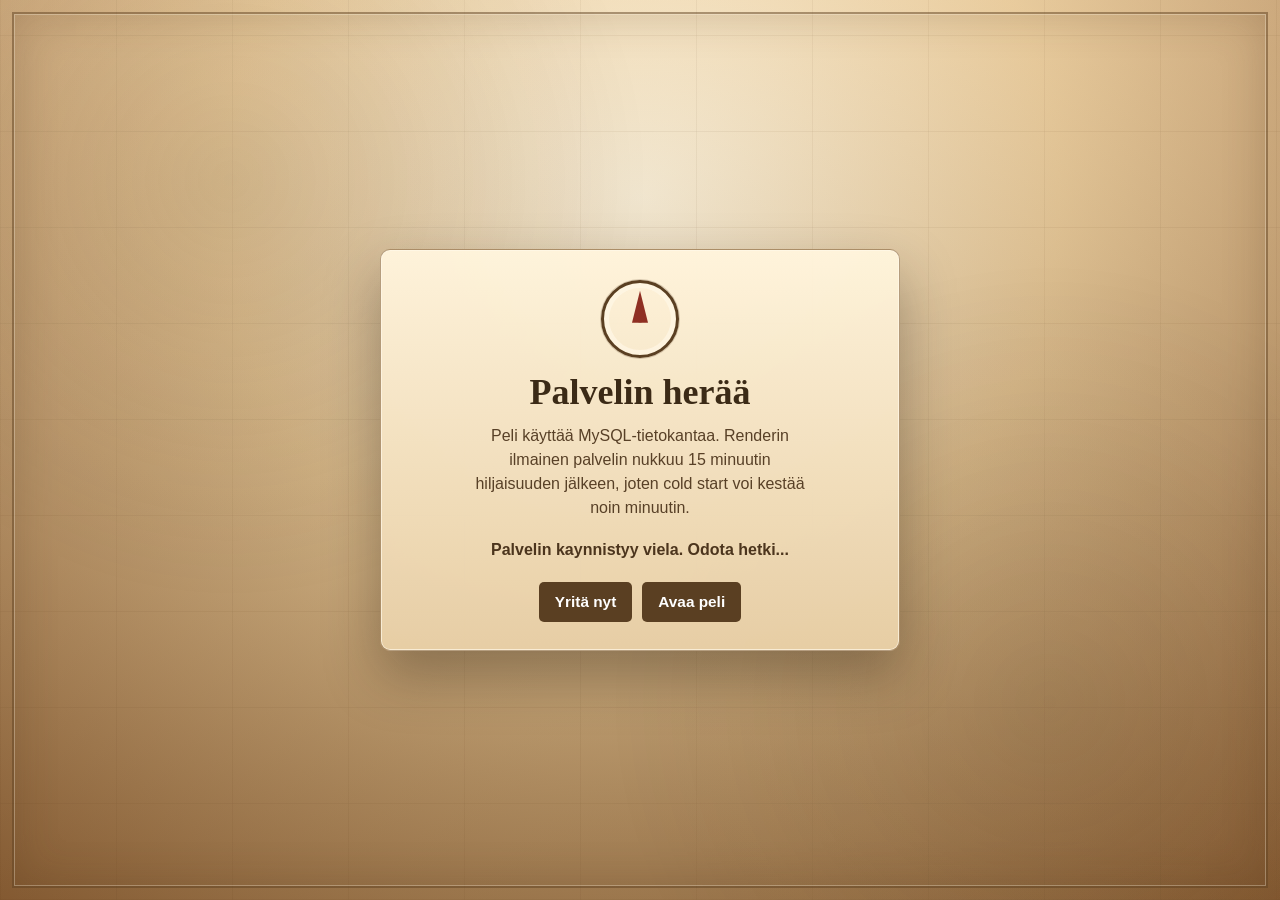
==== static-loader/index.html @ ec68cbc7 "Add static cold start loader" ====
<!DOCTYPE html>
<html lang="fi">
<head>
    <meta charset="UTF-8">
    <meta name="viewport" content="width=device-width, initial-scale=1.0">
    <title>Kristoffer Kolumbuksen jaljilla - lataus</title>
    <script src="./config.js"></script>
    <style>
        :root {
            --ink: #3b2a16;
            --paper: #f4e4c4;
            --paper-strong: #fff2d4;
            --brown: #5a3f22;
            --red: #8f2f23;
        }

        * {
            box-sizing: border-box;
        }

        body {
            min-height: 100svh;
            margin: 0;
            display: grid;
            place-items: center;
            padding: 24px;
            font-family: Georgia, "Times New Roman", serif;
            color: var(--ink);
            background:
                linear-gradient(180deg, rgba(255, 248, 232, 0.18), rgba(69, 46, 24, 0.28)),
                radial-gradient(circle at 50% 22%, #fbf0d8 0%, #e4c28d 44%, #9b6a3b 100%);
            overflow: hidden;
        }

        body::before,
        body::after {
            content: "";
            position: fixed;
            inset: 0;
            pointer-events: none;
        }

        body::before {
            background:
                repeating-linear-gradient(0deg, rgba(84, 56, 29, 0.07) 0 1px, transparent 1px 96px),
                repeating-linear-gradient(90deg, rgba(84, 56, 29, 0.06) 0 1px, transparent 1px 116px),
                radial-gradient(circle at 18% 20%, rgba(76, 49, 24, 0.13), transparent 34%),
                radial-gradient(circle at 82% 78%, rgba(76, 49, 24, 0.13), transparent 36%);
            opacity: 0.88;
        }

        body::after {
            inset: 12px;
            border: 2px solid rgba(96, 66, 35, 0.5);
            box-shadow:
                inset 0 0 0 1px rgba(255, 248, 232, 0.3),
                inset 0 0 44px rgba(84, 56, 29, 0.22);
        }

        main {
            position: relative;
            z-index: 1;
            width: min(92vw, 520px);
            padding: 30px 32px 28px;
            border: 1px solid rgba(116, 82, 44, 0.52);
            border-radius: 10px;
            background:
                linear-gradient(180deg, rgba(255, 244, 220, 0.97), rgba(232, 207, 166, 0.97));
            text-align: center;
            box-shadow:
                inset 0 0 0 1px rgba(255, 248, 232, 0.7),
                0 24px 54px rgba(36, 24, 13, 0.34);
        }

        .compass {
            width: 78px;
            height: 78px;
            margin: 0 auto 16px;
            border: 3px solid var(--brown);
            border-radius: 50%;
            position: relative;
            box-shadow:
                inset 0 0 0 5px rgba(255, 248, 232, 0.66),
                0 0 0 1px rgba(73, 48, 24, 0.2);
            animation: spin 1.35s linear infinite;
        }

        .compass::before,
        .compass::after {
            content: "";
            position: absolute;
            left: 50%;
            top: 50%;
        }

        .compass::before {
            width: 7px;
            height: 7px;
            border-radius: 50%;
            background: var(--brown);
            transform: translate(-50%, -50%);
        }

        .compass::after {
            width: 0;
            height: 0;
            border-left: 8px solid transparent;
            border-right: 8px solid transparent;
            border-bottom: 32px solid var(--red);
            transform: translate(-50%, -88%);
        }

        h1 {
            margin: 0;
            font-size: clamp(1.7rem, 6vw, 2.25rem);
            line-height: 1.05;
            letter-spacing: 0;
        }

        p {
            margin: 12px auto 0;
            max-width: 38ch;
            color: #584027;
            font-family: "Segoe UI", Tahoma, Geneva, Verdana, sans-serif;
            font-size: 1rem;
            line-height: 1.5;
        }

        .status {
            min-height: 1.5em;
            margin-top: 18px;
            font-weight: 700;
            color: #4c351d;
        }

        .actions {
            display: flex;
            justify-content: center;
            gap: 10px;
            flex-wrap: wrap;
            margin-top: 20px;
        }

        button,
        a {
            appearance: none;
            border: 0;
            border-radius: 5px;
            background: var(--brown);
            color: #ffffff;
            padding: 11px 16px;
            font: 700 0.96rem "Segoe UI", Tahoma, Geneva, Verdana, sans-serif;
            text-decoration: none;
            cursor: pointer;
        }

        button:hover,
        a:hover {
            background: #74542f;
        }

        @keyframes spin {
            to {
                transform: rotate(360deg);
            }
        }

        @media (prefers-reduced-motion: reduce) {
            .compass {
                animation: none;
            }
        }

        @media (max-width: 520px) {
            body {
                padding: 16px;
            }

            body::after {
                inset: 7px;
                border-width: 1px;
            }

            main {
                padding: 26px 20px 24px;
            }
        }
    </style>
</head>
<body>
    <main>
        <div class="compass" aria-hidden="true"></div>
        <h1>Palvelin her&auml;&auml;</h1>
        <p>Peli k&auml;ytt&auml;&auml; MySQL-tietokantaa. Renderin ilmainen palvelin nukkuu 15 minuutin hiljaisuuden j&auml;lkeen, joten cold start voi kest&auml;&auml; noin minuutin.</p>
        <p class="status" id="status" role="status" aria-live="polite">Yhdistet&auml;&auml;n peliin...</p>
        <div class="actions">
            <button type="button" id="retryButton">Yrit&auml; nyt</button>
            <a id="directLink" href="#">Avaa peli</a>
        </div>
    </main>

    <script>
        (function () {
            var config = window.KOLUMBUS_LOADER_CONFIG || {};
            var params = new URLSearchParams(window.location.search);
            var backendOrigin = (params.get("backend") || config.backendOrigin || "").replace(/\/+$/, "");
            var appPath = params.get("next") || config.appPath || "/";
            var healthPath = config.healthPath || "/healthz";
            var statusEl = document.getElementById("status");
            var retryButton = document.getElementById("retryButton");
            var directLink = document.getElementById("directLink");
            var attempt = 0;
            var retryTimer = null;

            if (!backendOrigin) {
                statusEl.textContent = "Backendin osoite puuttuu config.js-tiedostosta.";
                retryButton.disabled = true;
                directLink.style.display = "none";
                return;
            }

            function normalizePath(path) {
                if (!path || path.charAt(0) !== "/") return "/";
                return path;
            }

            function appUrl() {
                return backendOrigin + normalizePath(appPath);
            }

            function healthUrl() {
                var separator = healthPath.indexOf("?") === -1 ? "?" : "&";
                return backendOrigin + healthPath + separator + "t=" + Date.now();
            }

            function setStatus(text) {
                statusEl.textContent = text;
            }

            function scheduleRetry() {
                clearTimeout(retryTimer);
                var delay = Math.min(5000, 1100 + attempt * 350);
                retryTimer = setTimeout(checkBackend, delay);
            }

            function goToGame() {
                setStatus("Palvelin on valmiina. Avataan peli...");
                window.location.replace(appUrl());
            }

            function checkBackend() {
                attempt += 1;
                setStatus("Heratellaan palvelinta... yritys " + attempt);

                fetch(healthUrl(), {
                    method: "GET",
                    cache: "no-store",
                    mode: "cors",
                    headers: {
                        "Accept": "application/json"
                    }
                })
                    .then(function (response) {
                        if (!response.ok) {
                            throw new Error("Health check returned " + response.status);
                        }
                        return response.json();
                    })
                    .then(function (data) {
                        if (!data || data.ok !== true) {
                            throw new Error("Unexpected health response");
                        }
                        goToGame();
                    })
                    .catch(function () {
                        setStatus("Palvelin kaynnistyy viela. Odota hetki...");
                        scheduleRetry();
                    });
            }

            retryButton.addEventListener("click", function () {
                clearTimeout(retryTimer);
                checkBackend();
            });

            directLink.href = appUrl();
            checkBackend();
        }());
    </script>
</body>
</html>
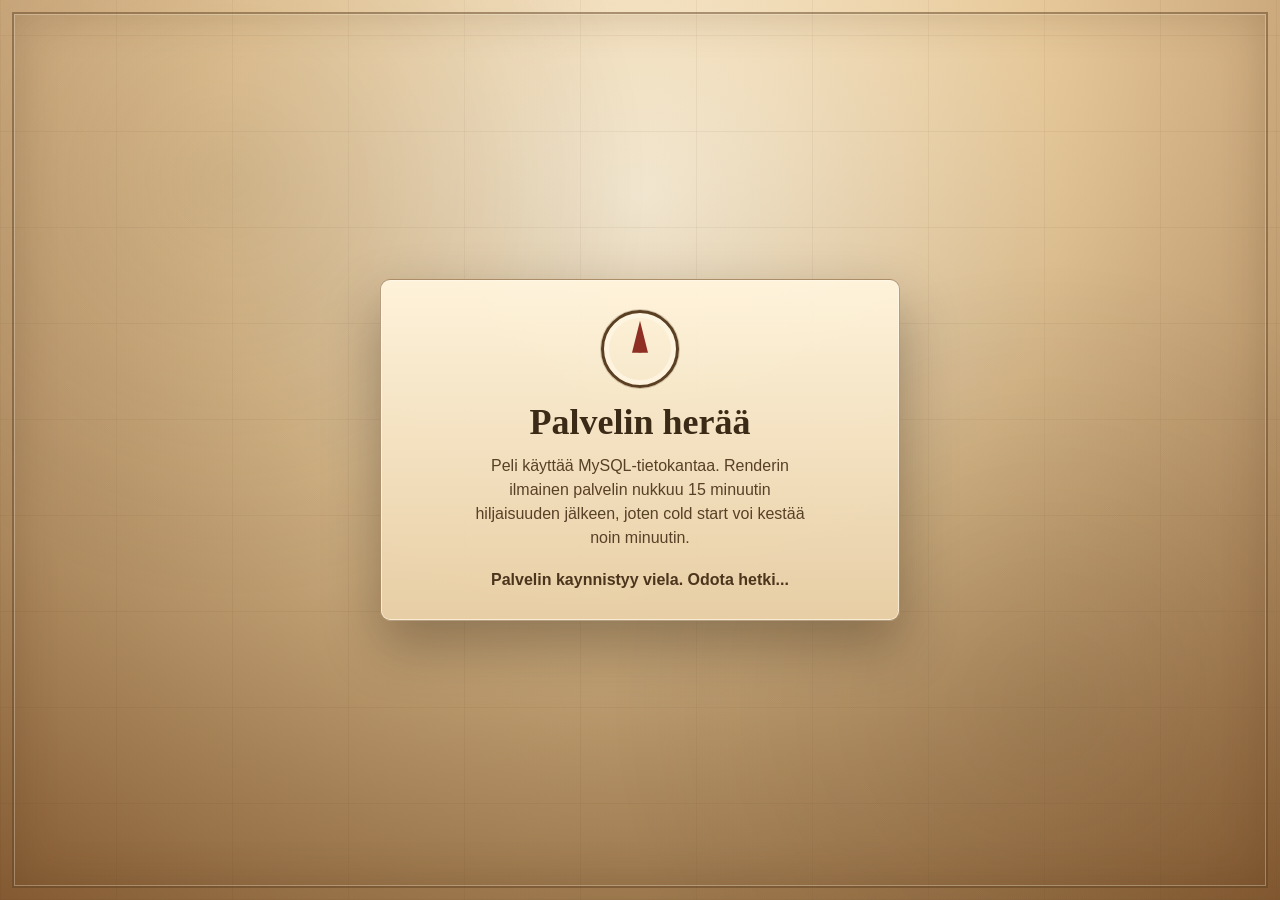
==== commit bfc5b4ad: "Remove loader action buttons" ====
--- a/static-loader/index.html
+++ b/static-loader/index.html
@@ -133,32 +133,6 @@
             color: #4c351d;
         }
 
-        .actions {
-            display: flex;
-            justify-content: center;
-            gap: 10px;
-            flex-wrap: wrap;
-            margin-top: 20px;
-        }
-
-        button,
-        a {
-            appearance: none;
-            border: 0;
-            border-radius: 5px;
-            background: var(--brown);
-            color: #ffffff;
-            padding: 11px 16px;
-            font: 700 0.96rem "Segoe UI", Tahoma, Geneva, Verdana, sans-serif;
-            text-decoration: none;
-            cursor: pointer;
-        }
-
-        button:hover,
-        a:hover {
-            background: #74542f;
-        }
-
         @keyframes spin {
             to {
                 transform: rotate(360deg);
@@ -193,10 +167,6 @@
         <h1>Palvelin her&auml;&auml;</h1>
         <p>Peli k&auml;ytt&auml;&auml; MySQL-tietokantaa. Renderin ilmainen palvelin nukkuu 15 minuutin hiljaisuuden j&auml;lkeen, joten cold start voi kest&auml;&auml; noin minuutin.</p>
         <p class="status" id="status" role="status" aria-live="polite">Yhdistet&auml;&auml;n peliin...</p>
-        <div class="actions">
-            <button type="button" id="retryButton">Yrit&auml; nyt</button>
-            <a id="directLink" href="#">Avaa peli</a>
-        </div>
     </main>
 
     <script>
@@ -207,15 +177,11 @@
             var appPath = params.get("next") || config.appPath || "/";
             var healthPath = config.healthPath || "/healthz";
             var statusEl = document.getElementById("status");
-            var retryButton = document.getElementById("retryButton");
-            var directLink = document.getElementById("directLink");
             var attempt = 0;
             var retryTimer = null;
 
             if (!backendOrigin) {
                 statusEl.textContent = "Backendin osoite puuttuu config.js-tiedostosta.";
-                retryButton.disabled = true;
-                directLink.style.display = "none";
                 return;
             }
 
@@ -278,12 +244,6 @@
                     });
             }
 
-            retryButton.addEventListener("click", function () {
-                clearTimeout(retryTimer);
-                checkBackend();
-            });
-
-            directLink.href = appUrl();
             checkBackend();
         }());
     </script>
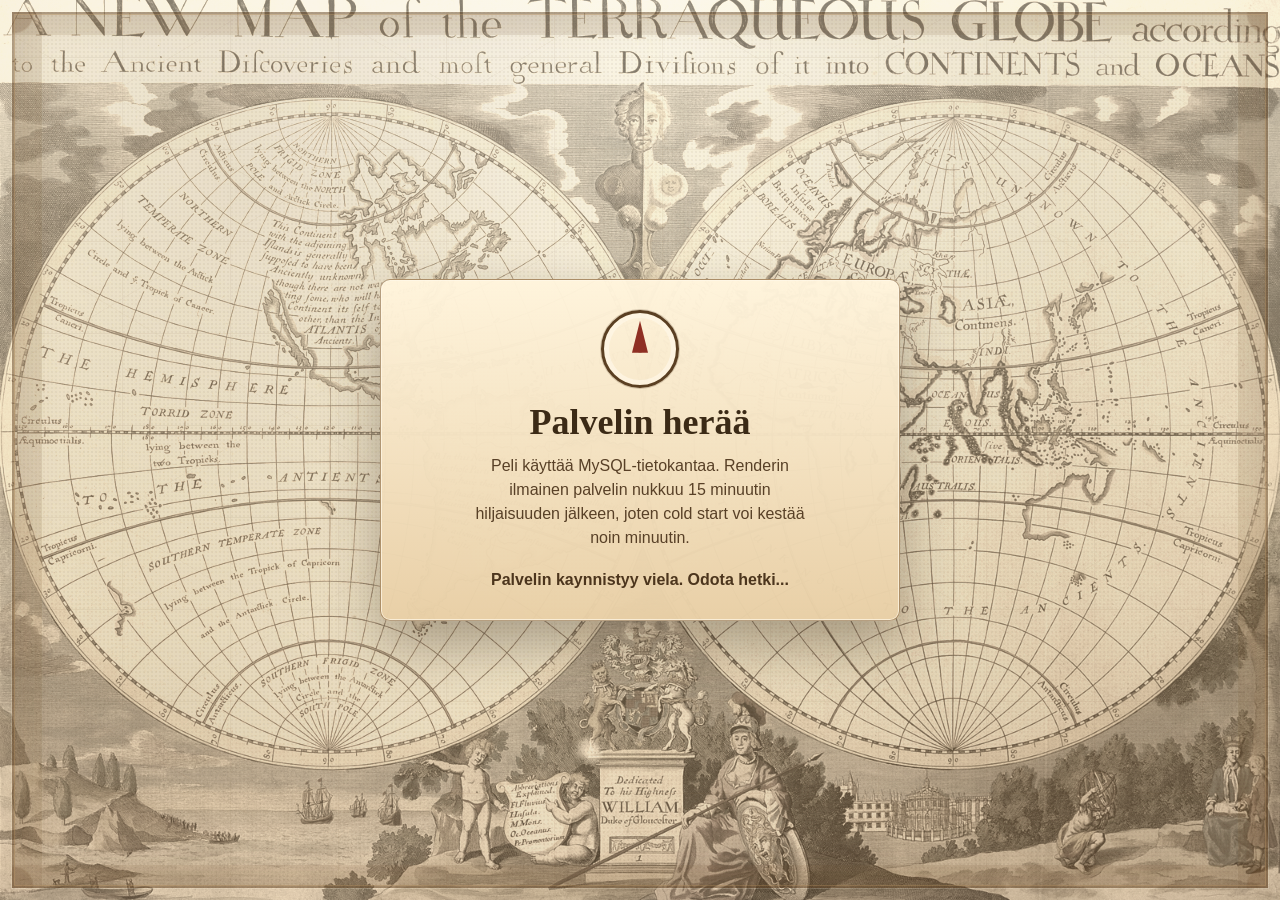
==== commit 08fd8e9b: "Match loader background to game" ====
--- a/static-loader/index.html
+++ b/static-loader/index.html
@@ -26,9 +26,9 @@
             padding: 24px;
             font-family: Georgia, "Times New Roman", serif;
             color: var(--ink);
-            background:
-                linear-gradient(180deg, rgba(255, 248, 232, 0.18), rgba(69, 46, 24, 0.28)),
-                radial-gradient(circle at 50% 22%, #fbf0d8 0%, #e4c28d 44%, #9b6a3b 100%);
+            background-color: #e8d2a8;
+            background-image:
+                radial-gradient(165% 130% at 50% -16%, #f9efd8 0%, #edd7ae 36%, #d9b884 64%, #b88e5f 100%);
             overflow: hidden;
         }
 
@@ -42,19 +42,40 @@
 
         body::before {
             background:
-                repeating-linear-gradient(0deg, rgba(84, 56, 29, 0.07) 0 1px, transparent 1px 96px),
-                repeating-linear-gradient(90deg, rgba(84, 56, 29, 0.06) 0 1px, transparent 1px 116px),
-                radial-gradient(circle at 18% 20%, rgba(76, 49, 24, 0.13), transparent 34%),
-                radial-gradient(circle at 82% 78%, rgba(76, 49, 24, 0.13), transparent 36%);
-            opacity: 0.88;
+                linear-gradient(180deg, rgba(255, 246, 226, 0.24), rgba(95, 66, 35, 0.16)),
+                url("./images/antique-world-map-1700.jpg");
+            background-repeat: no-repeat, no-repeat;
+            background-size: cover, cover;
+            background-position: center, center;
+            filter: sepia(0.84) saturate(0.42) contrast(0.95) brightness(1.05);
+            opacity: 0.66;
         }
 
         body::after {
             inset: 12px;
-            border: 2px solid rgba(96, 66, 35, 0.5);
+            border: 2px solid rgba(96, 66, 35, 0.52);
             box-shadow:
-                inset 0 0 0 1px rgba(255, 248, 232, 0.3),
-                inset 0 0 44px rgba(84, 56, 29, 0.22);
+                inset 0 0 0 1px rgba(164, 127, 81, 0.56),
+                inset 0 0 44px rgba(84, 56, 29, 0.22),
+                0 0 0 1px rgba(255, 248, 232, 0.22);
+            background:
+                radial-gradient(circle at 18% 20%, rgba(109, 76, 41, 0.16) 0%, rgba(109, 76, 41, 0) 36%),
+                radial-gradient(circle at 82% 19%, rgba(109, 76, 41, 0.14) 0%, rgba(109, 76, 41, 0) 34%),
+                radial-gradient(circle at 84% 82%, rgba(109, 76, 41, 0.16) 0%, rgba(109, 76, 41, 0) 40%),
+                radial-gradient(circle at 13% 80%, rgba(109, 76, 41, 0.12) 0%, rgba(109, 76, 41, 0) 34%),
+                repeating-linear-gradient(0deg, rgba(99, 70, 39, 0.085) 0 1px, transparent 1px 92px),
+                repeating-linear-gradient(90deg, rgba(99, 70, 39, 0.075) 0 1px, transparent 1px 108px),
+                repeating-linear-gradient(31deg, rgba(127, 92, 54, 0.055) 0 1px, transparent 1px 182px),
+                repeating-linear-gradient(-31deg, rgba(127, 92, 54, 0.05) 0 1px, transparent 1px 182px),
+                radial-gradient(rgba(74, 52, 29, 0.07) 0.75px, transparent 0.95px),
+                radial-gradient(circle at 0 0, rgba(106, 72, 38, 0.34) 0 18px, transparent 20px),
+                radial-gradient(circle at 100% 0, rgba(106, 72, 38, 0.34) 0 18px, transparent 20px),
+                radial-gradient(circle at 0 100%, rgba(106, 72, 38, 0.34) 0 18px, transparent 20px),
+                radial-gradient(circle at 100% 100%, rgba(106, 72, 38, 0.34) 0 18px, transparent 20px),
+                linear-gradient(90deg, rgba(111, 79, 43, 0.18) 0 2.2%, transparent 2.2% 97.8%, rgba(111, 79, 43, 0.18) 97.8% 100%),
+                linear-gradient(180deg, rgba(111, 79, 43, 0.18) 0 2.4%, transparent 2.4% 97.6%, rgba(111, 79, 43, 0.18) 97.6% 100%);
+            background-size: auto, auto, auto, auto, auto, auto, auto, auto, 4px 4px, auto, auto, auto, auto, auto, auto;
+            opacity: 0.78;
         }
 
         main {
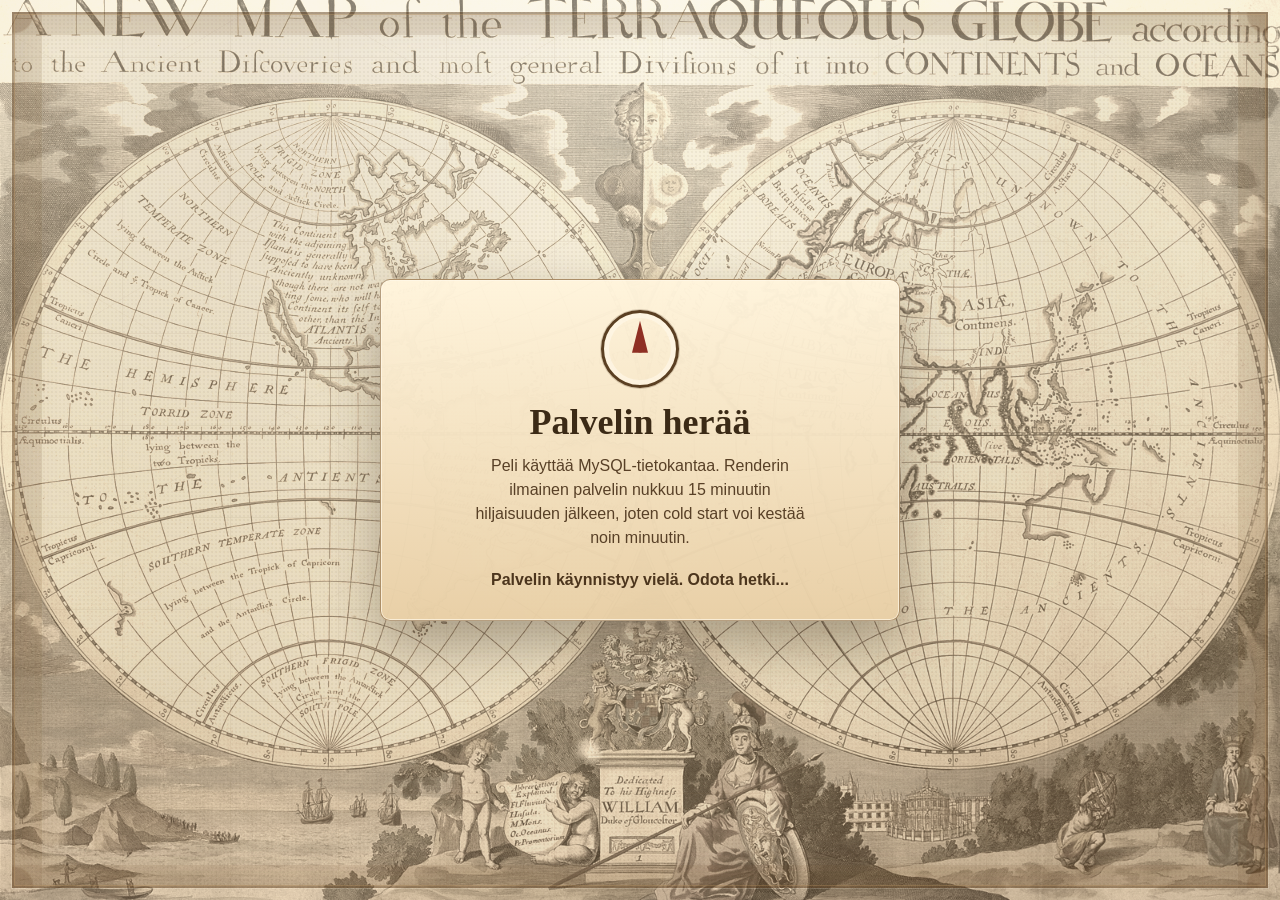
==== commit e31dd5e0: "Fix loader Finnish status text" ====
--- a/static-loader/index.html
+++ b/static-loader/index.html
@@ -3,7 +3,7 @@
 <head>
     <meta charset="UTF-8">
     <meta name="viewport" content="width=device-width, initial-scale=1.0">
-    <title>Kristoffer Kolumbuksen jaljilla - lataus</title>
+    <title>Kristoffer Kolumbuksen j&auml;ljill&auml; - lataus</title>
     <script src="./config.js"></script>
     <style>
         :root {
@@ -237,7 +237,7 @@
 
             function checkBackend() {
                 attempt += 1;
-                setStatus("Heratellaan palvelinta... yritys " + attempt);
+                setStatus("Herätellään palvelinta...");
 
                 fetch(healthUrl(), {
                     method: "GET",
@@ -260,7 +260,7 @@
                         goToGame();
                     })
                     .catch(function () {
-                        setStatus("Palvelin kaynnistyy viela. Odota hetki...");
+                        setStatus("Palvelin käynnistyy vielä. Odota hetki...");
                         scheduleRetry();
                     });
             }
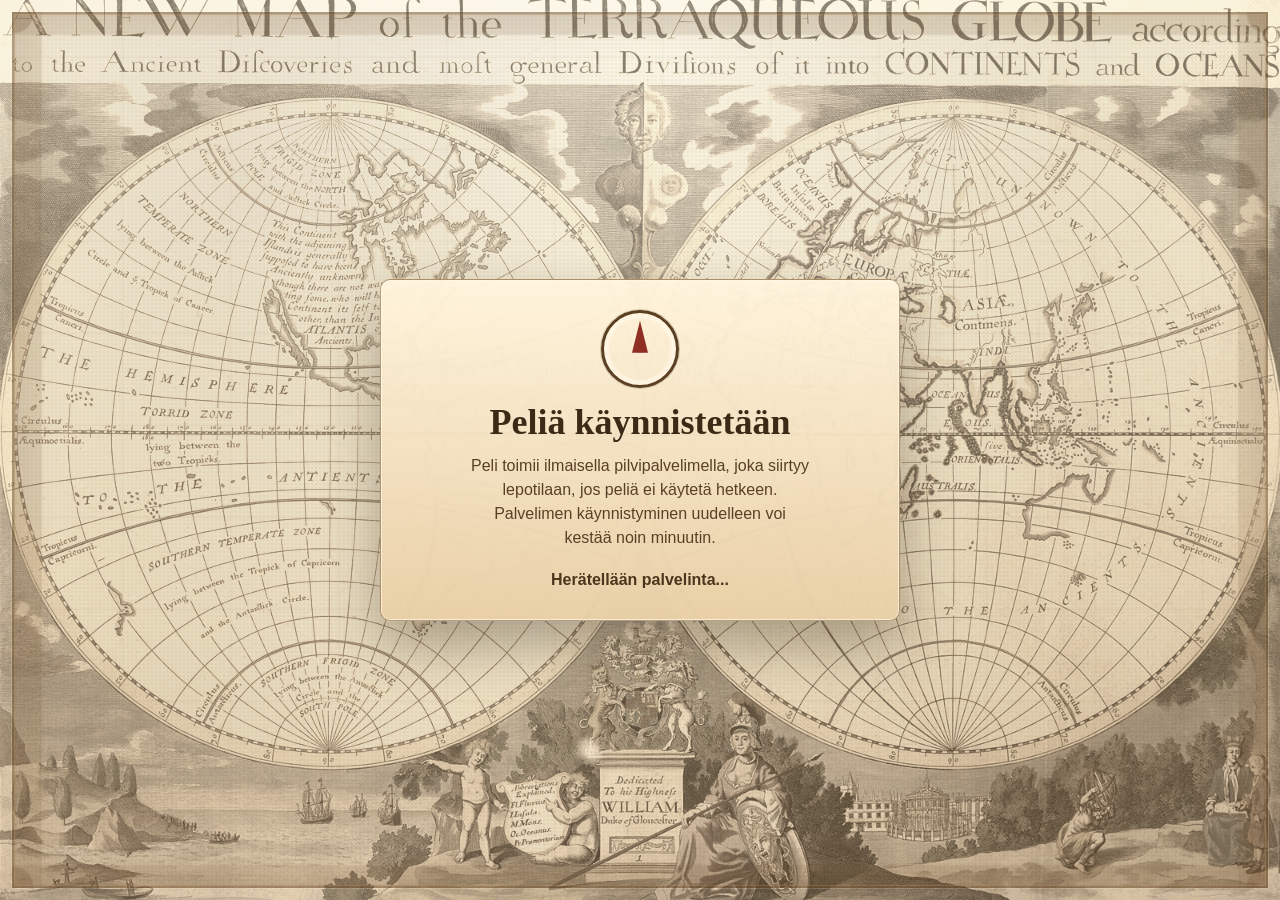
==== commit bcf2527a: "Update loader explanation" ====
--- a/static-loader/index.html
+++ b/static-loader/index.html
@@ -185,9 +185,9 @@
 <body>
     <main>
         <div class="compass" aria-hidden="true"></div>
-        <h1>Palvelin her&auml;&auml;</h1>
-        <p>Peli k&auml;ytt&auml;&auml; MySQL-tietokantaa. Renderin ilmainen palvelin nukkuu 15 minuutin hiljaisuuden j&auml;lkeen, joten cold start voi kest&auml;&auml; noin minuutin.</p>
-        <p class="status" id="status" role="status" aria-live="polite">Yhdistet&auml;&auml;n peliin...</p>
+        <h1>Peli&auml; k&auml;ynnistet&auml;&auml;n</h1>
+        <p>Peli toimii ilmaisella pilvipalvelimella, joka siirtyy lepotilaan, jos peli&auml; ei k&auml;ytet&auml; hetkeen. Palvelimen k&auml;ynnistyminen uudelleen voi kest&auml;&auml; noin minuutin.</p>
+        <p class="status" id="status" role="status" aria-live="polite">Her&auml;tell&auml;&auml;n palvelinta...</p>
     </main>
 
     <script>
@@ -260,7 +260,7 @@
                         goToGame();
                     })
                     .catch(function () {
-                        setStatus("Palvelin käynnistyy vielä. Odota hetki...");
+                        setStatus("Herätellään palvelinta...");
                         scheduleRetry();
                     });
             }
